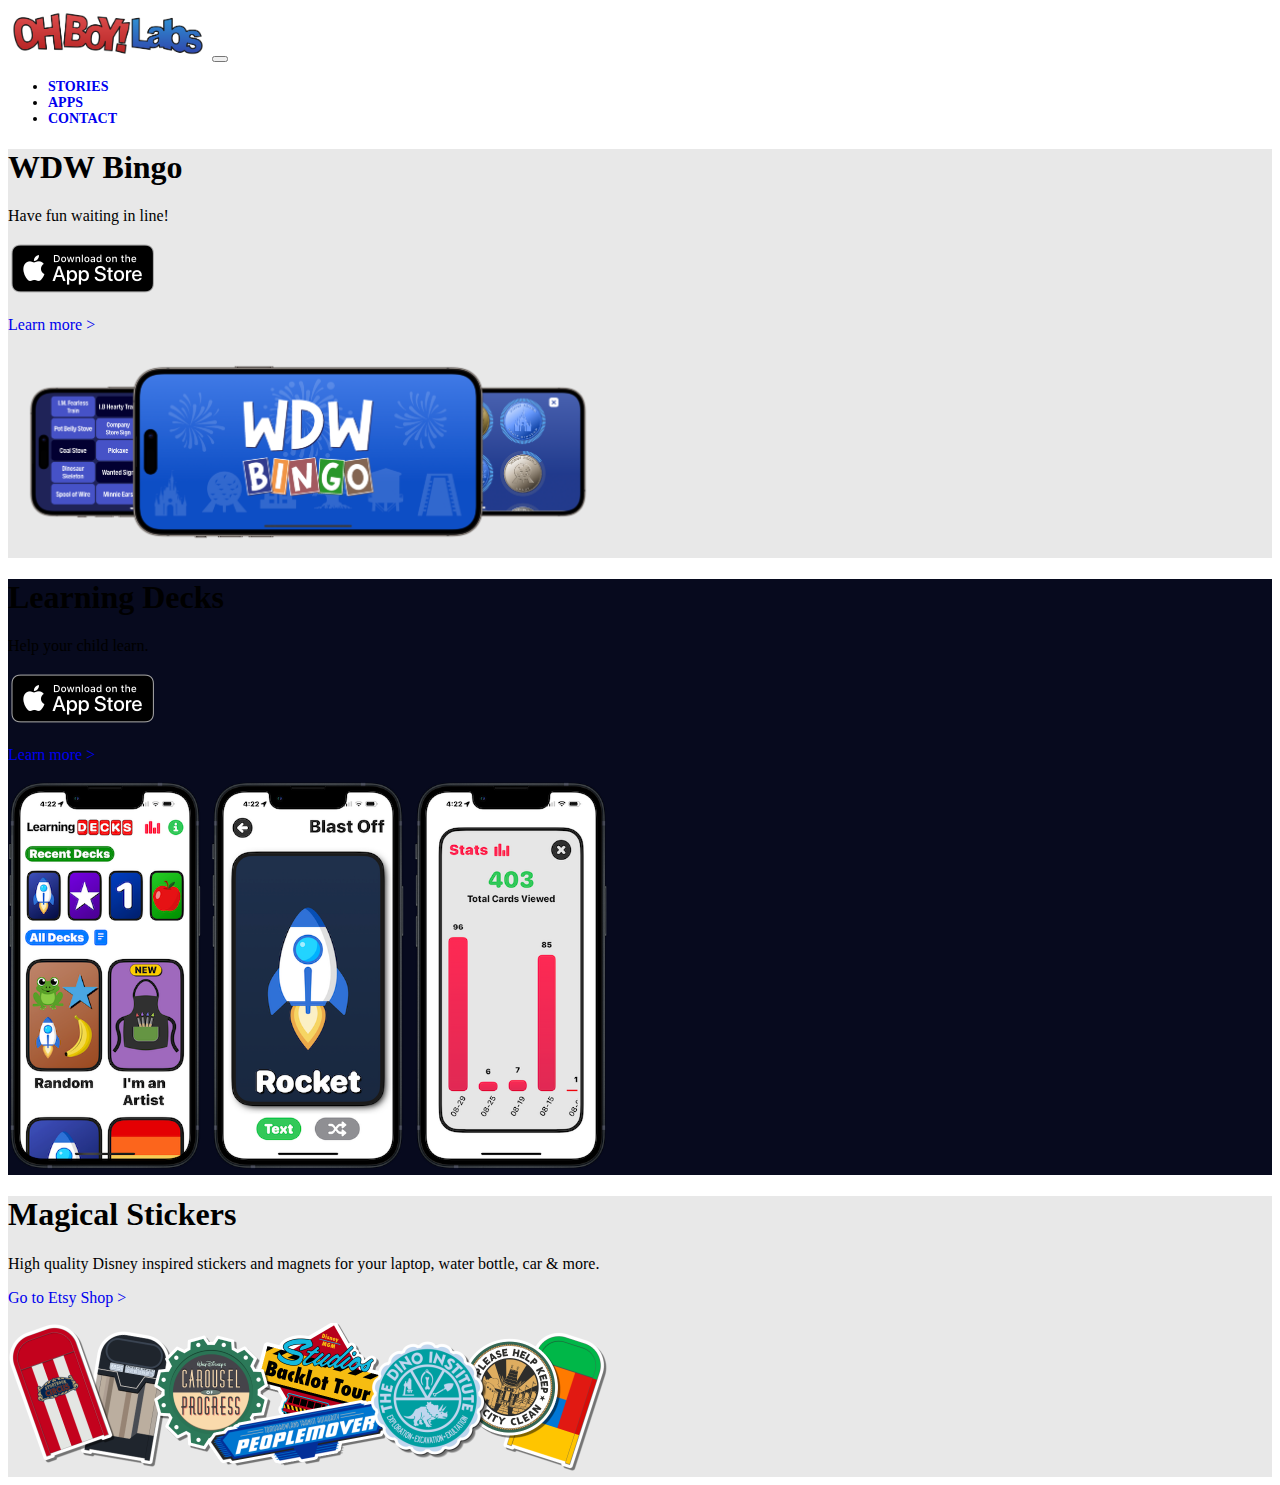
==== index.html @ d09536a2 "Update to add stories, cleanup contact page" ====
<!DOCTYPE html>
<html lang="en">
<head>
  <title>OH BOY Labs</title>
  <meta charset="utf-8">
  <meta name="viewport" content="width=device-width, initial-scale=1">
  <link href="https://cdn.jsdelivr.net/npm/bootstrap@5.2.3/dist/css/bootstrap.min.css" rel="stylesheet" integrity="sha384-rbsA2VBKQhggwzxH7pPCaAqO46MgnOM80zW1RWuH61DGLwZJEdK2Kadq2F9CUG65" crossorigin="anonymous">
  <script src="https://cdn.jsdelivr.net/npm/bootstrap@5.0.2/dist/js/bootstrap.bundle.min.js" integrity="sha384-MrcW6ZMFYlzcLA8Nl+NtUVF0sA7MsXsP1UyJoMp4YLEuNSfAP+JcXn/tWtIaxVXM" crossorigin="anonymous"></script>
  <link href="/custom.css" rel="stylesheet">

  <!-- Google tag (gtag.js) -->
  <script async src="https://www.googletagmanager.com/gtag/js?id=G-9DWGN0V22D"></script>
  <script>
    window.dataLayer = window.dataLayer || [];
    function gtag(){dataLayer.push(arguments);}
    gtag('js', new Date());

    gtag('config', 'G-9DWGN0V22D');
  </script>
</head>
<body>

<!-- Navigation Bar -->
<nav class="navbar navbar-expand-md navbar-light">
  <div class="container-fluid ">
  <a class="navbar-brand" href="/"><img src="/images/logo-wide.png" class="img-fluid" width="200" alt="OH BOY Labs Logo"></a>
  <button class="navbar-toggler" type="button" data-bs-toggle="collapse" data-bs-target="#navbarSupportedContent" aria-controls="navbarSupportedContent" aria-expanded="false" aria-label="Toggle navigation">
    <span class="navbar-toggler-icon"></span>
  </button>
    <div class="collapse navbar-collapse justify-content-end" id="navbarSupportedContent">
      <ul class="navbar-nav">
        <li class="nav-item">
          <a class="nav-link" href="/stories">STORIES</a>
        </li>
        <li class="nav-item">
          <a class="nav-link" href="/apps">APPS</a>
        </li>
        <li class="nav-item">
          <a class="nav-link" href="/contact">CONTACT</a>
        </li>
      </ul>		  
    </div>
  </div>
</nav>

<div class="mw-100">
  
  <div class="px-4 my-5 text-center">

    <div class="col-lg-12 bg-notsolight py-3 my-3 rounded">
      <h1><strong>WDW Bingo</strong></h1>
      <p class="lead">Have fun waiting in line!</p>
      <a href="https://apps.apple.com/us/app/wdw-bingo/id1614159164" target="_blank" rel="noopener noreferrer" role="button"><img src="../images/download-appstore-black.png" width="150"></a>
      
      <p class="pt-2 lead"><a href="/wdwbingo/" role="button">Learn more ></a></p>

      <a href="/wdwbingo/">
        <img class="d-block mx-auto mb-4 img-fluid p-3" src="/images/wdw-bingo-hero.png" alt="" width="600">
      </a>
    </div>

    <div class="col-lg-12 bg-darkblue py-3 my-3 rounded">
      <h1 class="text-white"><strong>Learning Decks</strong></h1>
      <p class="lead text-white">Help your child learn.</p>
      <a class="btn btn-default" href="https://apps.apple.com/us/app/learning-decks/id1619514935" target="_blank" rel="noopener noreferrer" role="button"><img src="../images/download-appstore-black.png" width="150"></a>
      
      <p class="pt-2 lead"><a href="/learningdecks/" class="text-white" role="button">Learn more ></a></p>
      <a href="/learningdecks/">
        <img class="d-block mx-auto mb-4 img-fluid p-3" src="/images/learning-decks-hero.png" alt="" width="600">
      </a>

      
    </div>

    <div class="col-lg-12 bg-notsolight py-3 my-3 rounded">
      <h1><strong>Magical Stickers</strong></h1>
      <p class="p-3">High quality Disney inspired stickers and magnets for your laptop, water bottle, car & more.</p>
      <p class="lead pb-2"><a href="https://www.etsy.com/shop/ohboylabs" target="_blank" rel="noopener noreferrer" role="button">Go to Etsy Shop ></a></p>
        
      <a href="https://www.etsy.com/shop/ohboylabs" target="_blank" rel="noopener noreferrer">
        <img class="d-block mx-auto mb-4 p-3 img-fluid" src="/images/stickers.png" alt="" width="600">
      </a>
    </div>

</div>


</body>
</html>
---- custom.css ----
a {
    text-decoration: none;
}

.appstore-icon {
    max-width: 100px;
}

.promo-icon {
    padding: 20px;
}

.appstore-button {
    margin-top: 10px;
    max-width: 150px;
    display: block;
    margin-left: auto;
    margin-right: auto;
}

.appstore-title {
    font-size: 1.2em;
    font-weight: 900;
    color: black;
    padding-top: 10px;
    padding-bottom: 10px;
}

.active {
    color: #3049AD !important;
    font-weight: 800;
}

.title-bar {
    background-color: #3049AD;
    padding-top: 10px;
    padding-bottom: 6px;
}

.nav-item {
    font-size: 14px;
    font-weight: 800;
}

.bg-notsolight {
    background-color: #e8e8e8;
}

.bg-darkblue {
    background-color: #070a1e;
}

.story-title {
    color: black;
    font-weight: 800;
}

.story-thumbnail {
    margin-top: 20px;
    padding-bottom: 5px;
}
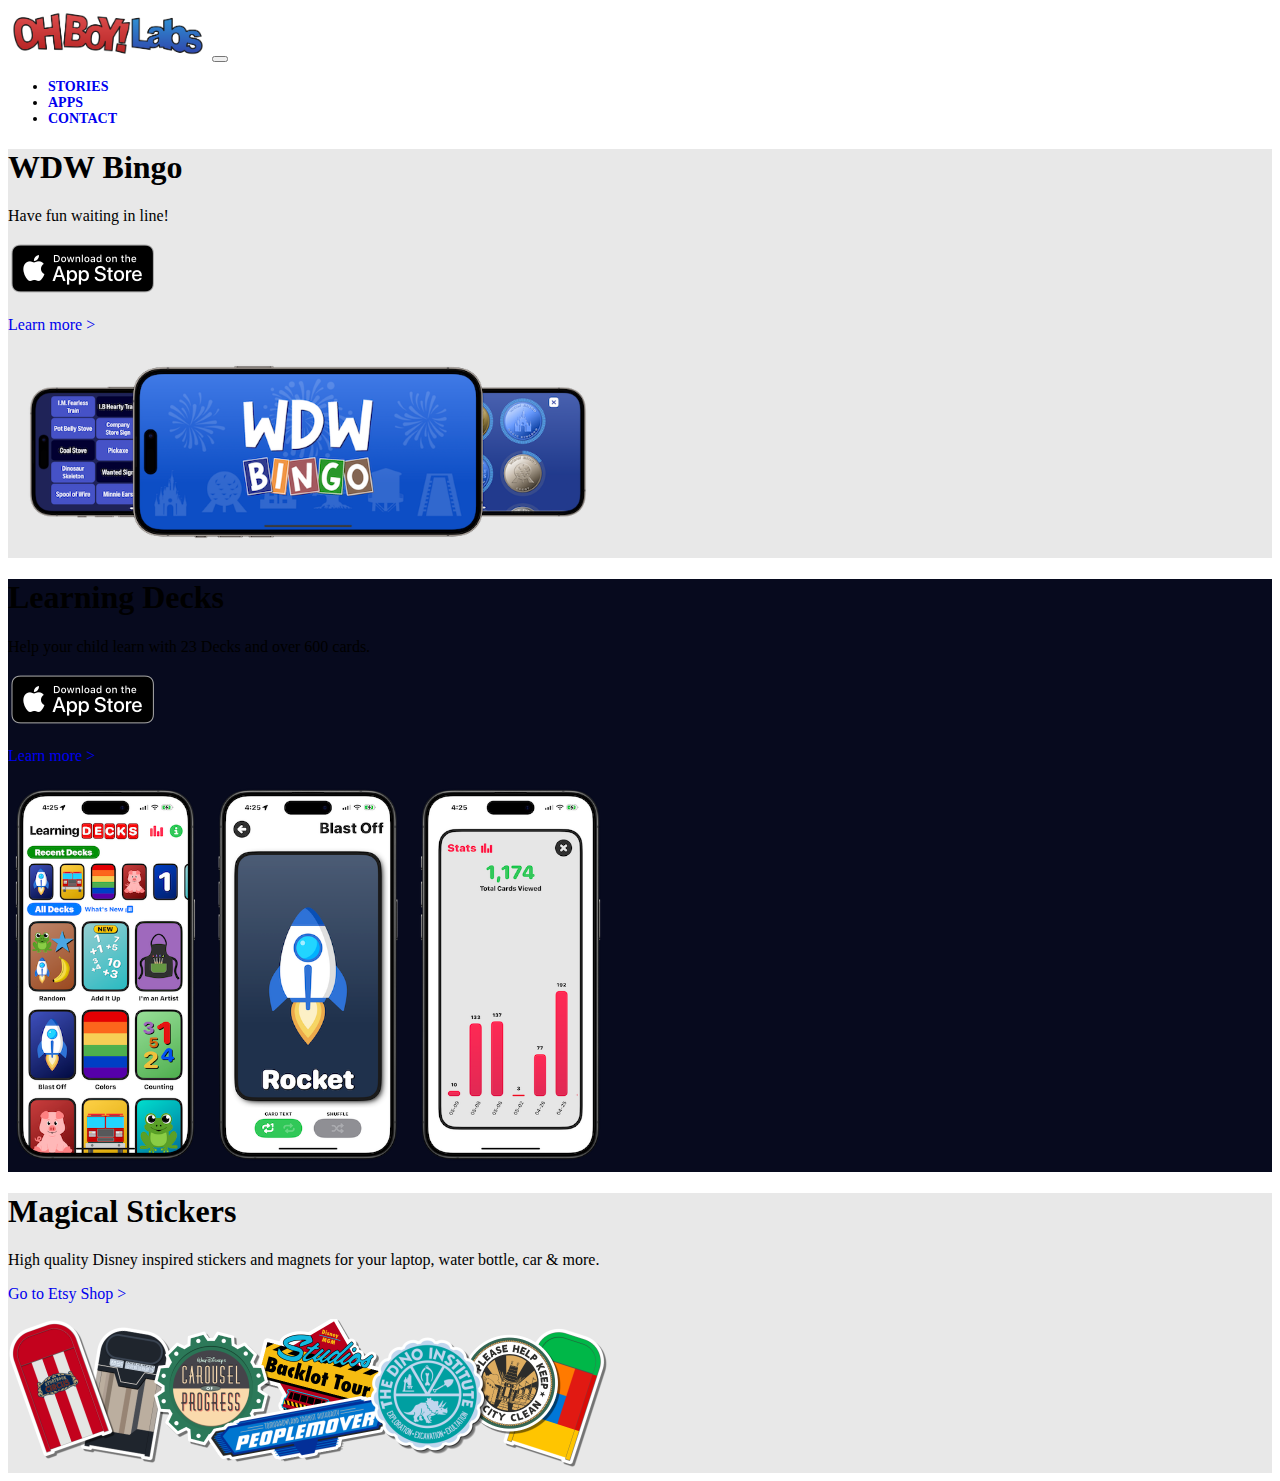
==== commit 2ca3dbe6: "Update wording on Main page" ====
--- a/index.html
+++ b/index.html
@@ -61,7 +61,7 @@
 
     <div class="col-lg-12 bg-darkblue py-3 my-3 rounded">
       <h1 class="text-white"><strong>Learning Decks</strong></h1>
-      <p class="lead text-white">Help your child learn.</p>
+      <p class="lead text-white">Help your child learn with 23 Decks and over 600 cards.</p>
       <a class="btn btn-default" href="https://apps.apple.com/us/app/learning-decks/id1619514935" target="_blank" rel="noopener noreferrer" role="button"><img src="../images/download-appstore-black.png" width="150"></a>
       
       <p class="pt-2 lead"><a href="/learningdecks/" class="text-white" role="button">Learn more ></a></p>
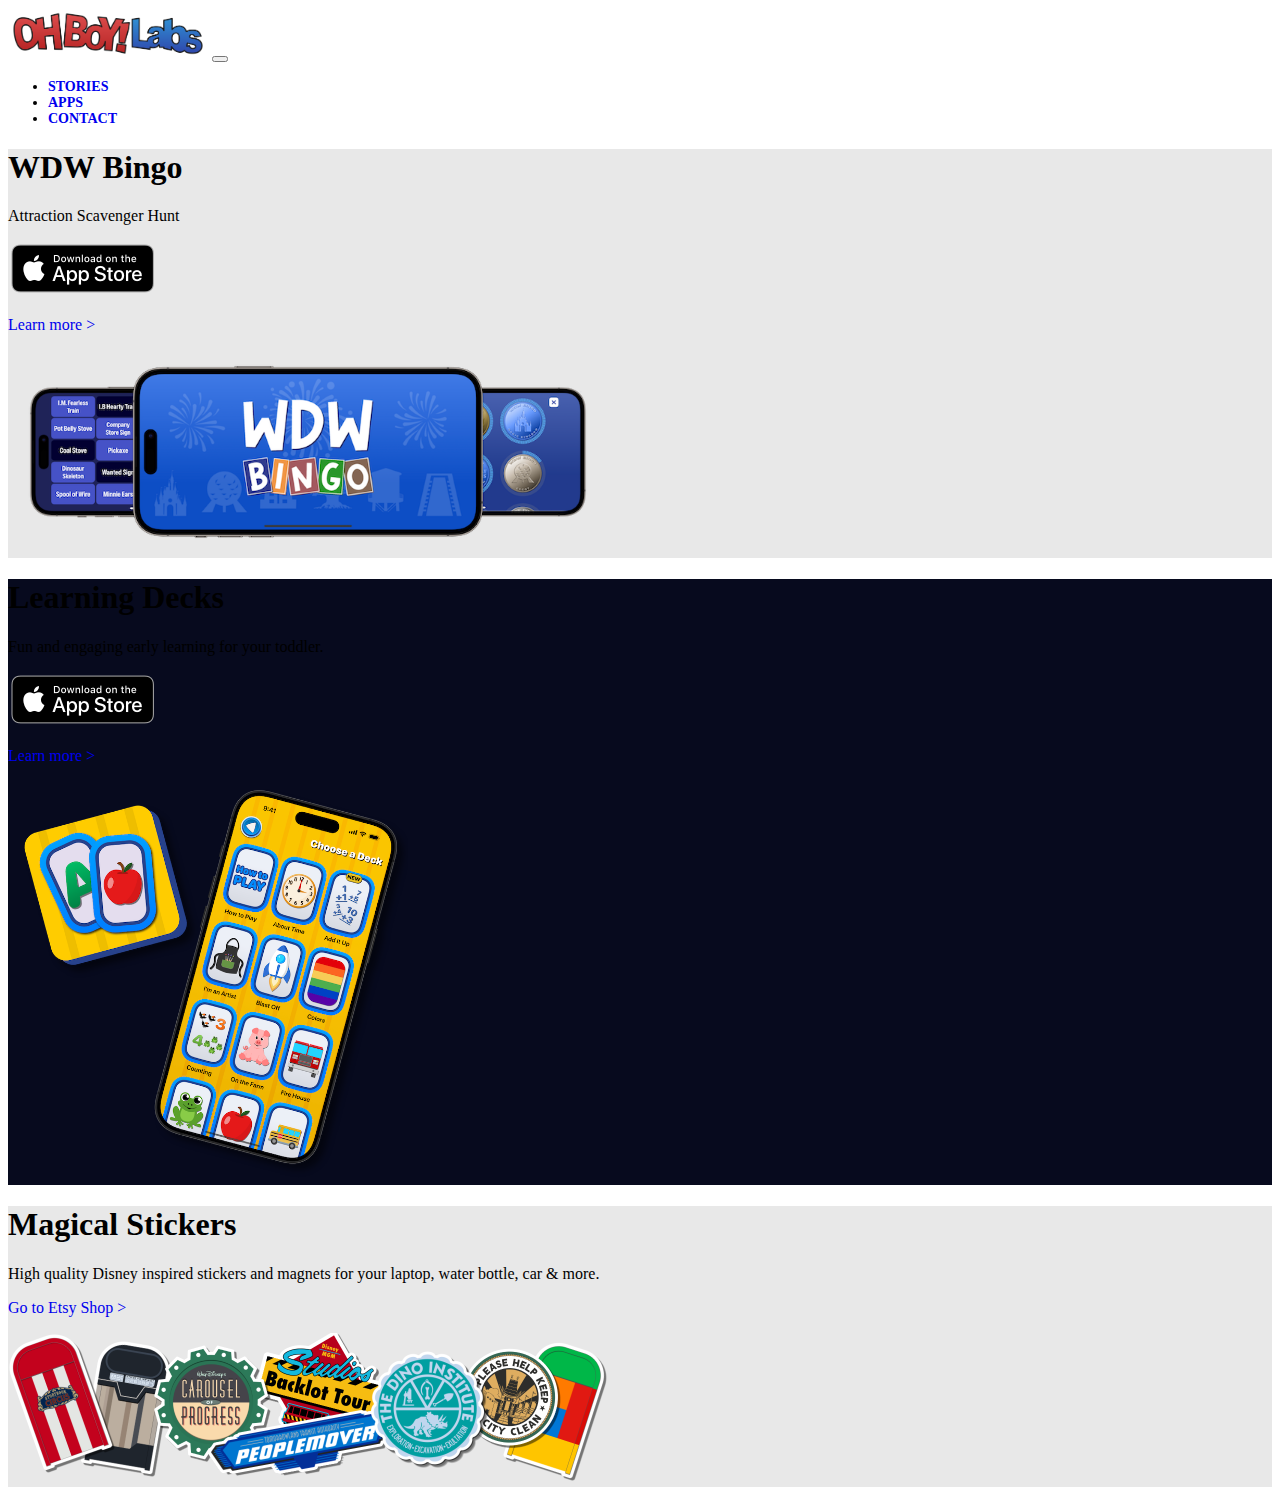
==== commit 7d9ead2f: "Updates for Learning Decks New Version" ====
--- a/index.html
+++ b/index.html
@@ -49,7 +49,7 @@
 
     <div class="col-lg-12 bg-notsolight py-3 my-3 rounded">
       <h1><strong>WDW Bingo</strong></h1>
-      <p class="lead">Have fun waiting in line!</p>
+      <p class="lead">Attraction Scavenger Hunt</p>
       <a href="https://apps.apple.com/us/app/wdw-bingo/id1614159164" target="_blank" rel="noopener noreferrer" role="button"><img src="../images/download-appstore-black.png" width="150"></a>
       
       <p class="pt-2 lead"><a href="/wdwbingo/" role="button">Learn more ></a></p>
@@ -61,12 +61,12 @@
 
     <div class="col-lg-12 bg-darkblue py-3 my-3 rounded">
       <h1 class="text-white"><strong>Learning Decks</strong></h1>
-      <p class="lead text-white">Help your child learn with 23 Decks and over 600 cards.</p>
+      <p class="lead text-white">Fun and engaging early learning for your toddler.</p>
       <a class="btn btn-default" href="https://apps.apple.com/us/app/learning-decks/id1619514935" target="_blank" rel="noopener noreferrer" role="button"><img src="../images/download-appstore-black.png" width="150"></a>
       
       <p class="pt-2 lead"><a href="/learningdecks/" class="text-white" role="button">Learn more ></a></p>
       <a href="/learningdecks/">
-        <img class="d-block mx-auto mb-4 img-fluid p-3" src="/images/learning-decks-hero.png" alt="" width="600">
+        <img class="d-block mx-auto mb-4 img-fluid p-3" src="/images/learning-decks-hero.png" alt="" width="400">
       </a>
 
       
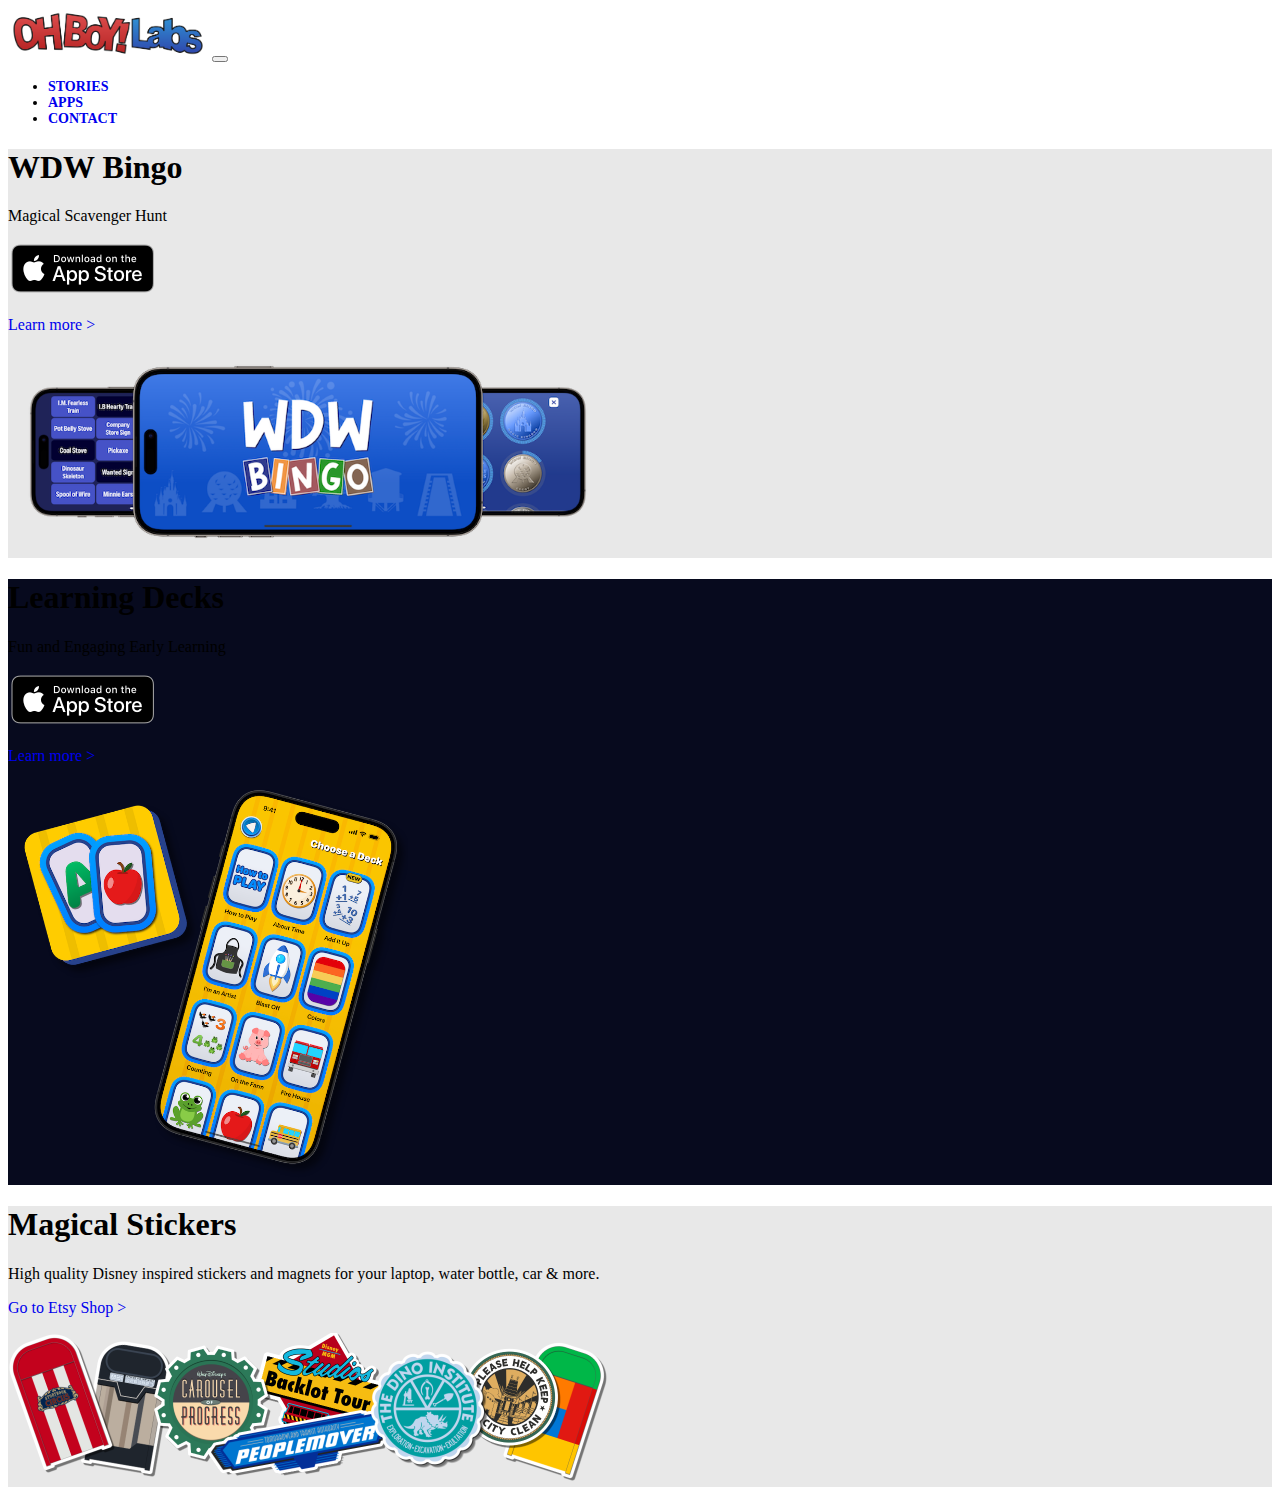
==== commit 05830d9c: "Fix Bullets, 404 page, Update Links" ====
--- a/index.html
+++ b/index.html
@@ -49,7 +49,7 @@
 
     <div class="col-lg-12 bg-notsolight py-3 my-3 rounded">
       <h1><strong>WDW Bingo</strong></h1>
-      <p class="lead">Attraction Scavenger Hunt</p>
+      <p class="lead">Magical Scavenger Hunt</p>
       <a href="https://apps.apple.com/us/app/wdw-bingo/id1614159164" target="_blank" rel="noopener noreferrer" role="button"><img src="../images/download-appstore-black.png" width="150"></a>
       
       <p class="pt-2 lead"><a href="/wdwbingo/" role="button">Learn more ></a></p>
@@ -61,7 +61,7 @@
 
     <div class="col-lg-12 bg-darkblue py-3 my-3 rounded">
       <h1 class="text-white"><strong>Learning Decks</strong></h1>
-      <p class="lead text-white">Fun and engaging early learning for your toddler.</p>
+      <p class="lead text-white">Fun and Engaging Early Learning</p>
       <a class="btn btn-default" href="https://apps.apple.com/us/app/learning-decks/id1619514935" target="_blank" rel="noopener noreferrer" role="button"><img src="../images/download-appstore-black.png" width="150"></a>
       
       <p class="pt-2 lead"><a href="/learningdecks/" class="text-white" role="button">Learn more ></a></p>
@@ -75,9 +75,9 @@
     <div class="col-lg-12 bg-notsolight py-3 my-3 rounded">
       <h1><strong>Magical Stickers</strong></h1>
       <p class="p-3">High quality Disney inspired stickers and magnets for your laptop, water bottle, car & more.</p>
-      <p class="lead pb-2"><a href="https://www.etsy.com/shop/ohboylabs" target="_blank" rel="noopener noreferrer" role="button">Go to Etsy Shop ></a></p>
+      <p class="lead pb-2"><a href="https://ohboylabs.etsy.com" target="_blank" rel="noopener noreferrer" role="button">Go to Etsy Shop ></a></p>
         
-      <a href="https://www.etsy.com/shop/ohboylabs" target="_blank" rel="noopener noreferrer">
+      <a href="https://ohboylabs.etsy.com" target="_blank" rel="noopener noreferrer">
         <img class="d-block mx-auto mb-4 p-3 img-fluid" src="/images/stickers.png" alt="" width="600">
       </a>
     </div>
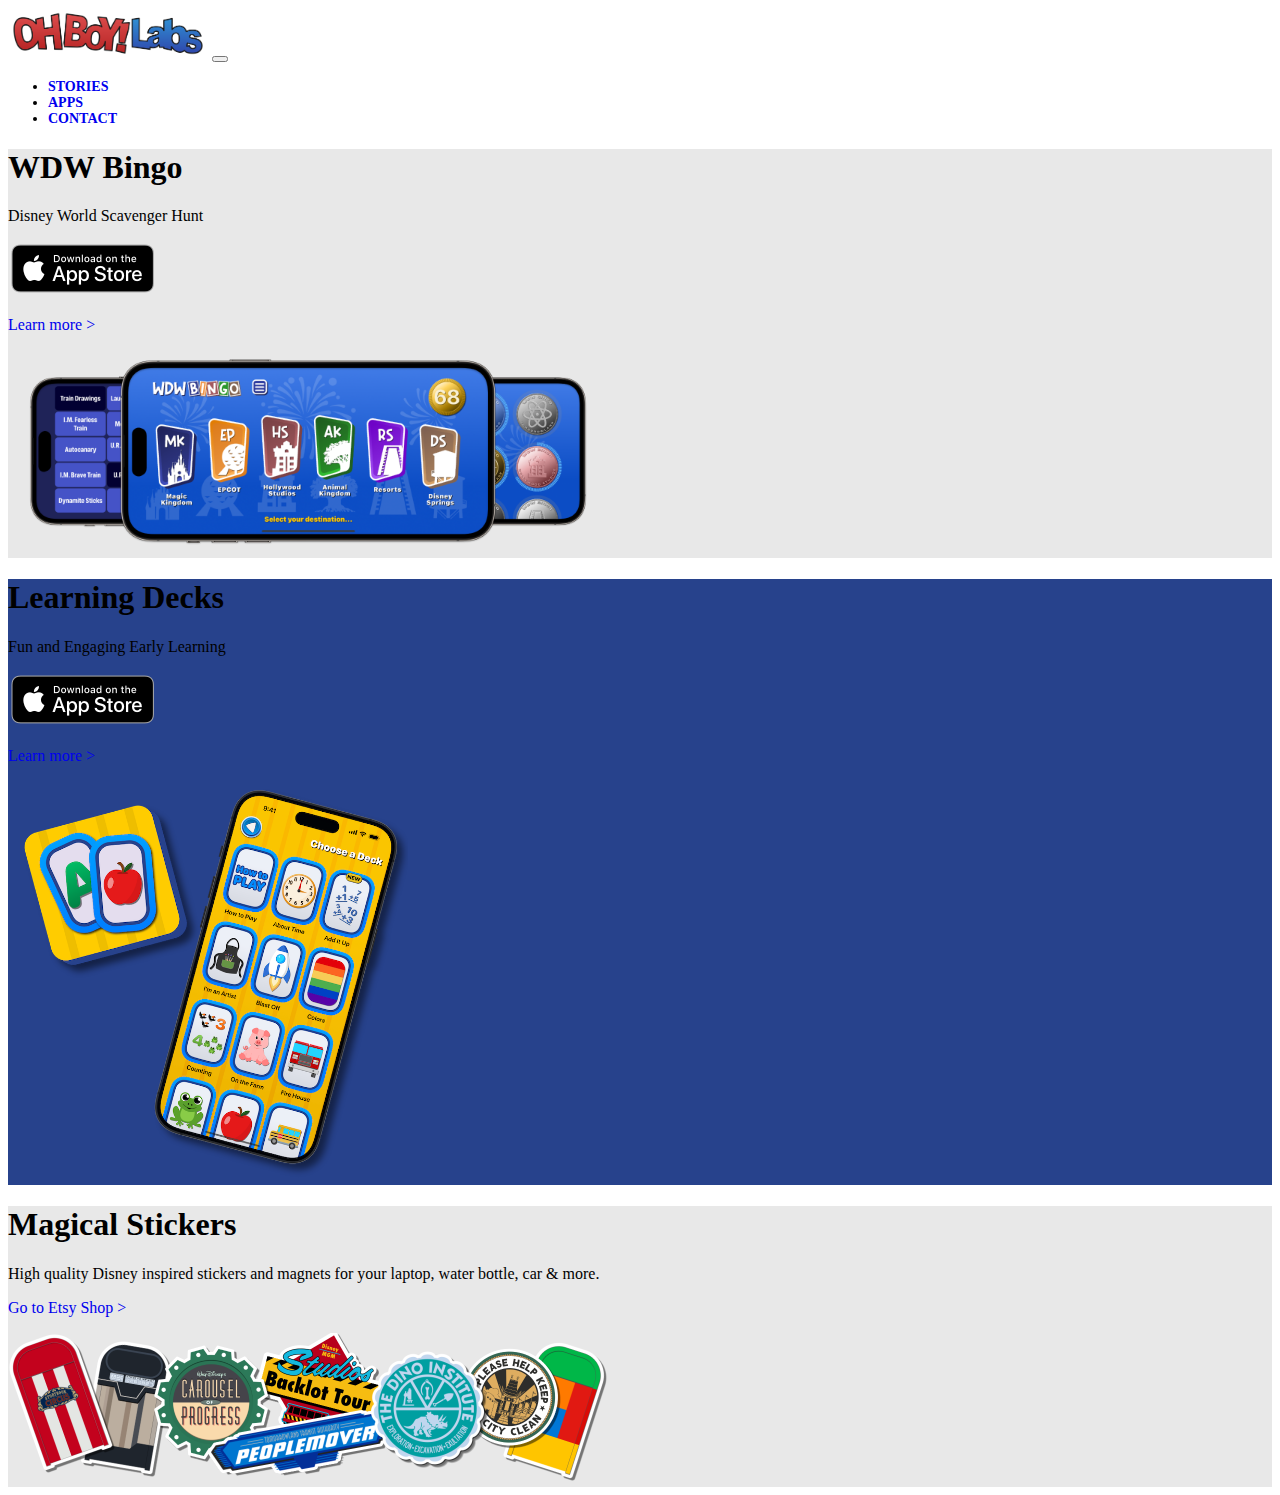
==== commit 4aa8a033: "Updates for WDW Bingo" ====
--- a/index.html
+++ b/index.html
@@ -49,7 +49,7 @@
 
     <div class="col-lg-12 bg-notsolight py-3 my-3 rounded">
       <h1><strong>WDW Bingo</strong></h1>
-      <p class="lead">Magical Scavenger Hunt</p>
+      <p class="lead">Disney World Scavenger Hunt</p>
       <a href="https://apps.apple.com/us/app/wdw-bingo/id1614159164" target="_blank" rel="noopener noreferrer" role="button"><img src="../images/download-appstore-black.png" width="150"></a>
       
       <p class="pt-2 lead"><a href="/wdwbingo/" role="button">Learn more ></a></p>
--- a/custom.css
+++ b/custom.css
@@ -47,7 +47,7 @@
 }
 
 .bg-darkblue {
-    background-color: #070a1e;
+    background-color: #27428C;
 }
 
 .story-title {
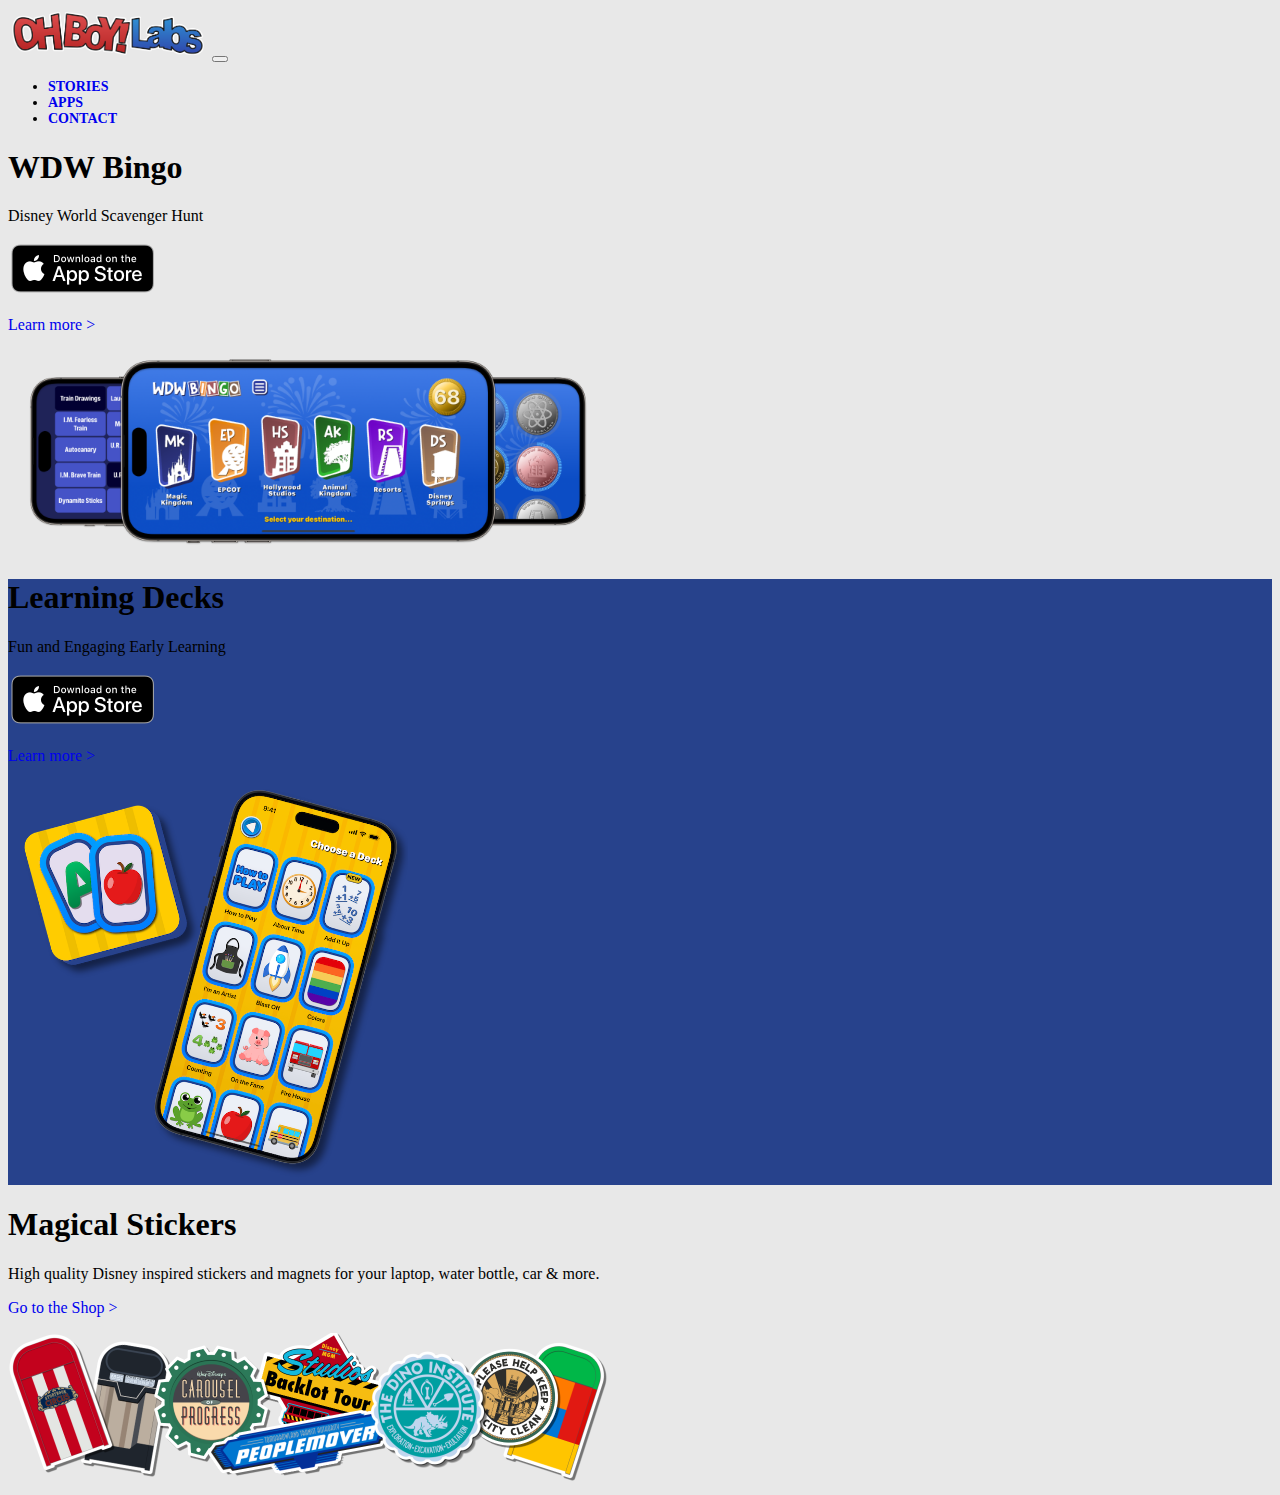
==== commit 3aec136b: "Design updates to container, drop shadow, background color" ====
--- a/index.html
+++ b/index.html
@@ -18,11 +18,11 @@
     gtag('config', 'G-9DWGN0V22D');
   </script>
 </head>
-<body>
+<body class="bg-notsolight">
 
 <!-- Navigation Bar -->
 <nav class="navbar navbar-expand-md navbar-light">
-  <div class="container-fluid ">
+  <div class="container-fluid">
   <a class="navbar-brand" href="/"><img src="/images/logo-wide.png" class="img-fluid" width="200" alt="OH BOY Labs Logo"></a>
   <button class="navbar-toggler" type="button" data-bs-toggle="collapse" data-bs-target="#navbarSupportedContent" aria-controls="navbarSupportedContent" aria-expanded="false" aria-label="Toggle navigation">
     <span class="navbar-toggler-icon"></span>
@@ -36,7 +36,7 @@
           <a class="nav-link" href="/apps">APPS</a>
         </li>
         <li class="nav-item">
-          <a class="nav-link" href="/contact">CONTACT</a>
+          <a class="nav-link" href="mailto:jeff@ohboylabs.com">CONTACT</a>
         </li>
       </ul>		  
     </div>
@@ -45,10 +45,9 @@
 
 <div class="mw-100">
   
-  <div class="px-4 my-5 text-center">
-
-    <div class="col-lg-12 bg-notsolight py-3 my-3 rounded">
-      <h1><strong>WDW Bingo</strong></h1>
+  <div class="text-center">
+    <div class="row m-4 bg-light border rounded shadow-sm">
+      <h1 class="pt-2"><strong>WDW Bingo</strong></h1>
       <p class="lead">Disney World Scavenger Hunt</p>
       <a href="https://apps.apple.com/us/app/wdw-bingo/id1614159164" target="_blank" rel="noopener noreferrer" role="button"><img src="../images/download-appstore-black.png" width="150"></a>
       
@@ -59,8 +58,8 @@
       </a>
     </div>
 
-    <div class="col-lg-12 bg-darkblue py-3 my-3 rounded">
-      <h1 class="text-white"><strong>Learning Decks</strong></h1>
+    <div class="row m-4 bg-darkblue border rounded shadow-sm">
+      <h1 class="text-white pt-2"><strong>Learning Decks</strong></h1>
       <p class="lead text-white">Fun and Engaging Early Learning</p>
       <a class="btn btn-default" href="https://apps.apple.com/us/app/learning-decks/id1619514935" target="_blank" rel="noopener noreferrer" role="button"><img src="../images/download-appstore-black.png" width="150"></a>
       
@@ -72,10 +71,10 @@
       
     </div>
 
-    <div class="col-lg-12 bg-notsolight py-3 my-3 rounded">
+    <div class="row m-4 bg-light border rounded shadow-sm">
       <h1><strong>Magical Stickers</strong></h1>
       <p class="p-3">High quality Disney inspired stickers and magnets for your laptop, water bottle, car & more.</p>
-      <p class="lead pb-2"><a href="https://ohboylabs.etsy.com" target="_blank" rel="noopener noreferrer" role="button">Go to Etsy Shop ></a></p>
+      <p class="lead pb-2"><a href="https://ohboylabs.etsy.com" target="_blank" rel="noopener noreferrer" role="button">Go to the Shop ></a></p>
         
       <a href="https://ohboylabs.etsy.com" target="_blank" rel="noopener noreferrer">
         <img class="d-block mx-auto mb-4 p-3 img-fluid" src="/images/stickers.png" alt="" width="600">
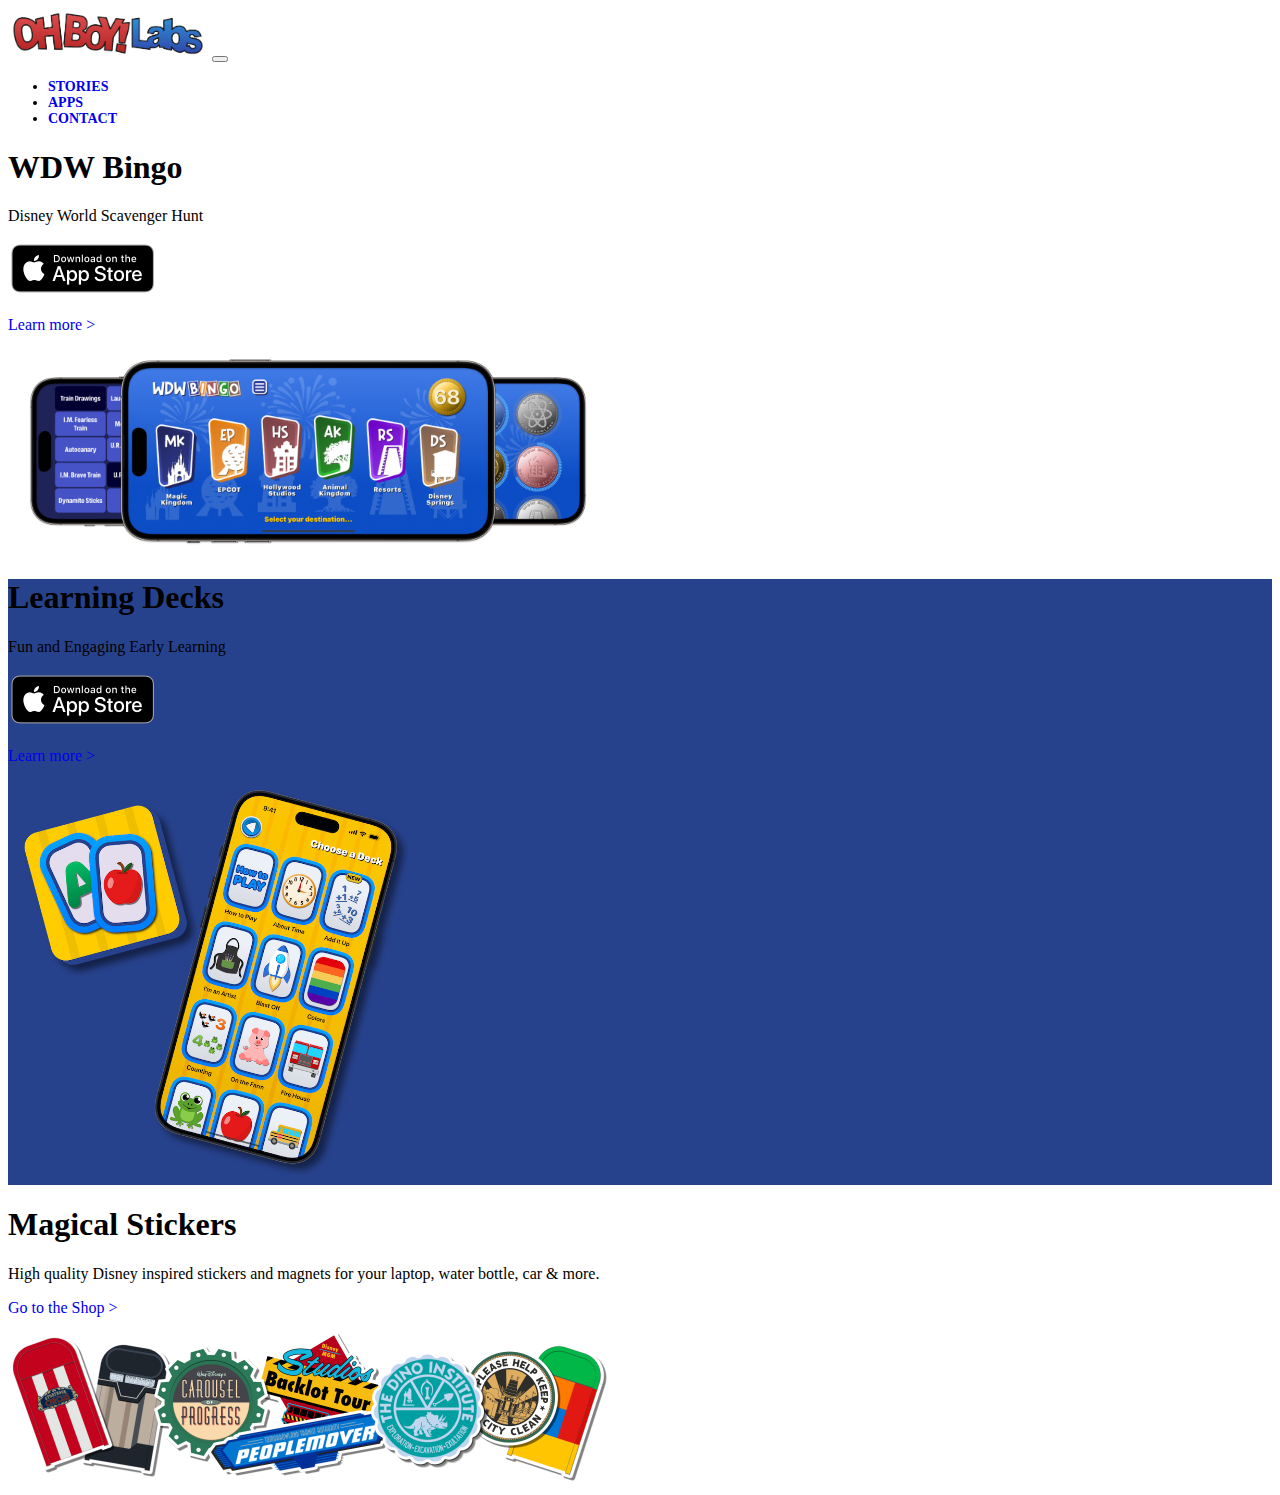
==== commit 61ce31de: "Update Text Colors, padding and background color" ====
--- a/index.html
+++ b/index.html
@@ -18,7 +18,7 @@
     gtag('config', 'G-9DWGN0V22D');
   </script>
 </head>
-<body class="bg-notsolight">
+<body>
 
 <!-- Navigation Bar -->
 <nav class="navbar navbar-expand-md navbar-light">
@@ -46,8 +46,8 @@
 <div class="mw-100">
   
   <div class="text-center">
-    <div class="row m-4 bg-light border rounded shadow-sm">
-      <h1 class="pt-2"><strong>WDW Bingo</strong></h1>
+    <div class="row m-4 bg-light border rounded shadow">
+      <h1 class="pt-3"><strong>WDW Bingo</strong></h1>
       <p class="lead">Disney World Scavenger Hunt</p>
       <a href="https://apps.apple.com/us/app/wdw-bingo/id1614159164" target="_blank" rel="noopener noreferrer" role="button"><img src="../images/download-appstore-black.png" width="150"></a>
       
@@ -58,8 +58,8 @@
       </a>
     </div>
 
-    <div class="row m-4 bg-darkblue border rounded shadow-sm">
-      <h1 class="text-white pt-2"><strong>Learning Decks</strong></h1>
+    <div class="row m-4 bg-darkblue border rounded shadow">
+      <h1 class="text-white pt-3"><strong>Learning Decks</strong></h1>
       <p class="lead text-white">Fun and Engaging Early Learning</p>
       <a class="btn btn-default" href="https://apps.apple.com/us/app/learning-decks/id1619514935" target="_blank" rel="noopener noreferrer" role="button"><img src="../images/download-appstore-black.png" width="150"></a>
       
@@ -71,9 +71,9 @@
       
     </div>
 
-    <div class="row m-4 bg-light border rounded shadow-sm">
-      <h1><strong>Magical Stickers</strong></h1>
-      <p class="p-3">High quality Disney inspired stickers and magnets for your laptop, water bottle, car & more.</p>
+    <div class="row m-4 bg-light border rounded shadow">
+      <h1 class="pt-3"><strong>Magical Stickers</strong></h1>
+      <p class="text-secondary p-3">High quality Disney inspired stickers and magnets for your laptop, water bottle, car & more.</p>
       <p class="lead pb-2"><a href="https://ohboylabs.etsy.com" target="_blank" rel="noopener noreferrer" role="button">Go to the Shop ></a></p>
         
       <a href="https://ohboylabs.etsy.com" target="_blank" rel="noopener noreferrer">
--- a/custom.css
+++ b/custom.css
@@ -42,8 +42,8 @@
     font-weight: 800;
 }
 
-.bg-notsolight {
-    background-color: #e8e8e8;
+.bg-almost-white {
+    background-color: #FFFFFF;
 }
 
 .bg-darkblue {
@@ -58,4 +58,8 @@
 .story-thumbnail {
     margin-top: 20px;
     padding-bottom: 5px;
+}
+
+.custom-shadow {
+    box-shadow: 10px 10px 20px rgba(0, 0, 0, 0.5);
 }